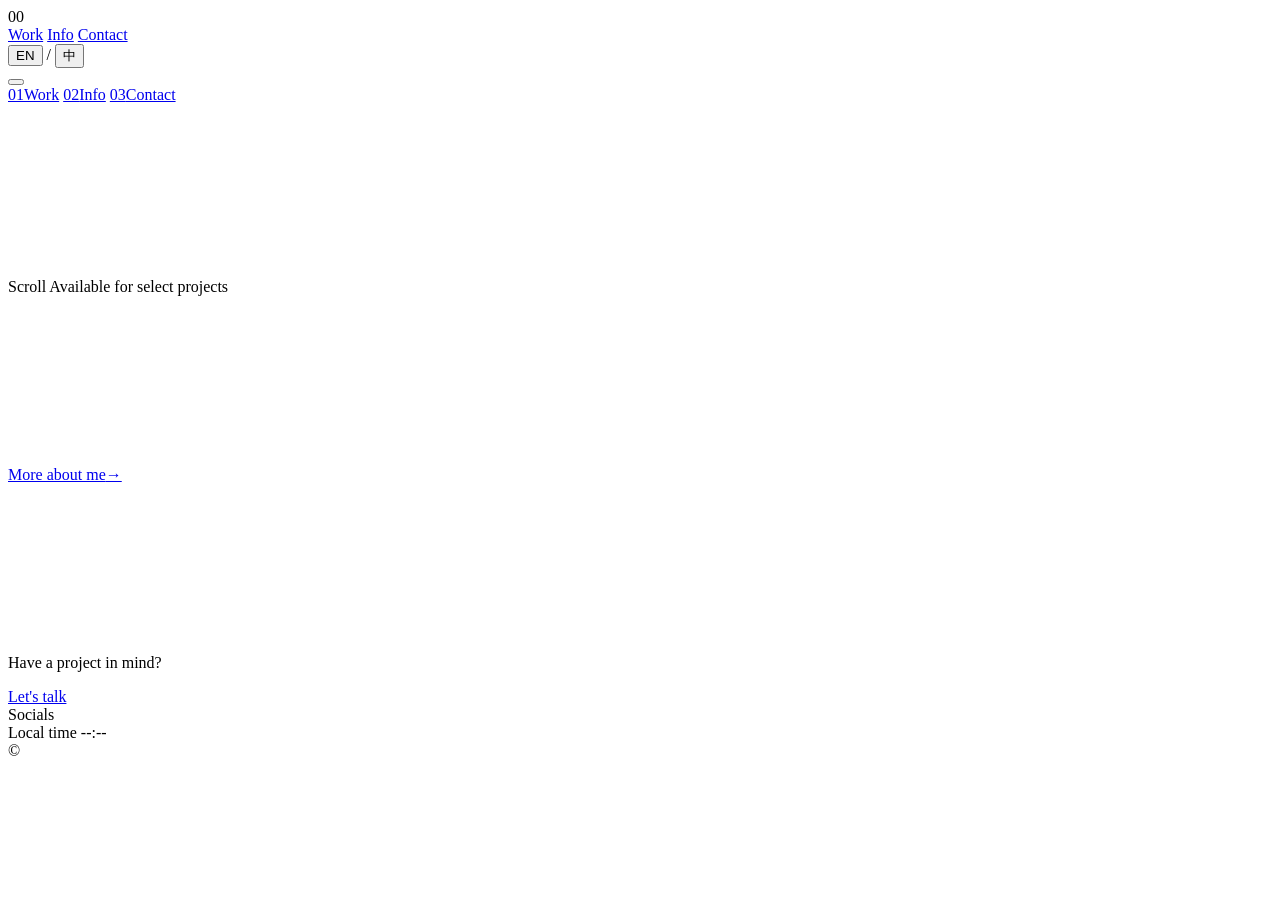
==== index.html @ 20def048 "deploy: index.html" ====
<!DOCTYPE html>
<html lang="en">
<head>
  <meta charset="UTF-8">
  <meta name="viewport" content="width=device-width, initial-scale=1.0">
  <title>YOUR NAME — CG Artist &amp; VFX Designer</title>
  <meta name="description" content="Selected works in real-time film, motion & light.">
  <link rel="stylesheet" href="css/style.css">
</head>
<body data-page="home">

  <!-- Preloader -->
  <div class="preloader" id="preloader" aria-hidden="true">
    <div class="preloader__count" id="preloader-count">00</div>
    <div class="preloader__name" id="preloader-name"></div>
  </div>

  <!-- Custom cursor -->
  <div class="cursor-dot" id="cursor-dot" aria-hidden="true"></div>
  <div class="cursor-ring" id="cursor-ring" aria-hidden="true"></div>

  <!-- Navigation -->
  <header class="nav" id="nav">
    <a class="nav__logo" href="index.html" data-cursor="hover" id="nav-logo"></a>
    <div class="nav__right">
      <nav class="nav__links" aria-label="Primary">
        <a href="index.html#work" class="nav__link is-active" data-cursor="hover">Work</a>
        <a href="info.html" class="nav__link" data-cursor="hover">Info</a>
        <a href="mailto:hello@yourname.com" class="nav__link" id="nav-contact" data-cursor="hover">Contact</a>
      </nav>
      <div class="lang-switch" role="group" aria-label="Language">
        <button class="lang-switch__btn" data-lang="en" data-cursor="hover">EN</button>
        <span class="lang-switch__sep">/</span>
        <button class="lang-switch__btn" data-lang="zh" data-cursor="hover">中</button>
      </div>
    </div>
    <button class="nav__burger" id="nav-burger" aria-label="Open menu" aria-expanded="false" data-cursor="hover">
      <span></span><span></span>
    </button>
  </header>

  <!-- Fullscreen menu (mobile / alt) -->
  <div class="menu" id="menu" aria-hidden="true">
    <div class="menu__inner">
      <a href="index.html" class="menu__link" data-cursor="hover"><span class="menu__num">01</span>Work</a>
      <a href="info.html" class="menu__link" data-cursor="hover"><span class="menu__num">02</span>Info</a>
      <a href="#" id="menu-contact" class="menu__link" data-cursor="hover"><span class="menu__num">03</span>Contact</a>
    </div>
    <div class="menu__foot" id="menu-foot"></div>
  </div>

  <main>
    <!-- HERO -->
    <section class="hero" id="hero">
      <canvas class="hero__canvas" id="hero-canvas" aria-hidden="true"></canvas>
      <div class="hero__inner">
        <p class="hero__kicker line-mask"><span class="hero__kicker-text" id="hero-kicker"></span></p>
        <h1 class="hero__title" id="hero-title" aria-label="YOUR NAME"></h1>
        <p class="hero__role line-mask"><span id="hero-role"></span></p>
      </div>
      <div class="hero__foot">
        <span class="hero__foot-item" id="hero-location"></span>
        <span class="hero__foot-item hero__foot-scroll" data-cursor="hover">Scroll<span class="hero__scroll-line"></span></span>
        <span class="hero__foot-item" id="hero-avail">Available for select projects</span>
      </div>
    </section>

    <!-- FEATURED WORKS -->
    <section class="featured" id="work">
      <div class="section-head">
        <span class="section-head__label" id="featured-label"></span>
        <span class="section-head__count" id="featured-count"></span>
      </div>
      <div class="featured__list" id="featured-list"><!-- JS --></div>
    </section>

    <!-- RECENT WORKS (row list) -->
    <section class="recent" id="recent">
      <div class="section-head">
        <span class="section-head__label" id="recent-label"></span>
        <span class="section-head__count" id="recent-count"></span>
      </div>
      <div class="recent__list" id="recent-list"><!-- JS --></div>
      <!-- floating hover preview -->
      <div class="work-preview" id="work-preview" aria-hidden="true">
        <img class="work-preview__img" id="work-preview-img" src="" alt="">
        <video class="work-preview__video" id="work-preview-video" muted loop playsinline preload="none"></video>
      </div>
    </section>

    <!-- ABOUT strip -->
    <section class="about-strip" id="about">
      <p class="about-strip__text" id="about-text"></p>
      <a class="btn-magnetic" href="info.html" data-cursor="hover"><span class="btn-magnetic__label">More about me</span><span class="btn-magnetic__arrow">→</span></a>
    </section>
  </main>

  <!-- FOOTER -->
  <footer class="footer" id="contact">
    <canvas class="footer__canvas" id="footer-canvas" aria-hidden="true"></canvas>
    <div class="footer__inner">
      <p class="footer__kicker" id="footer-kicker">Have a project in mind?</p>
      <a class="footer__cta" id="footer-email" href="mailto:hello@yourname.com" data-cursor="hover">Let's talk</a>
      <div class="footer__meta">
        <div class="footer__col">
          <span class="footer__label">Socials</span>
          <div class="footer__socials" id="footer-socials"></div>
        </div>
        <div class="footer__col">
          <span class="footer__label">Local time</span>
          <span class="footer__time" id="footer-time">--:--</span>
        </div>
        <div class="footer__col">
          <span class="footer__label">© <span id="footer-year"></span></span>
          <span class="footer__dim" id="footer-name"></span>
        </div>
      </div>
    </div>
  </footer>

  <script src="assets/vendor/gsap.min.js"></script>
  <script src="assets/vendor/ScrollTrigger.min.js"></script>
  <script src="assets/vendor/lenis.min.js"></script>
  <script src="js/data.js"></script>
  <script src="js/app.js"></script>
</body>
</html>
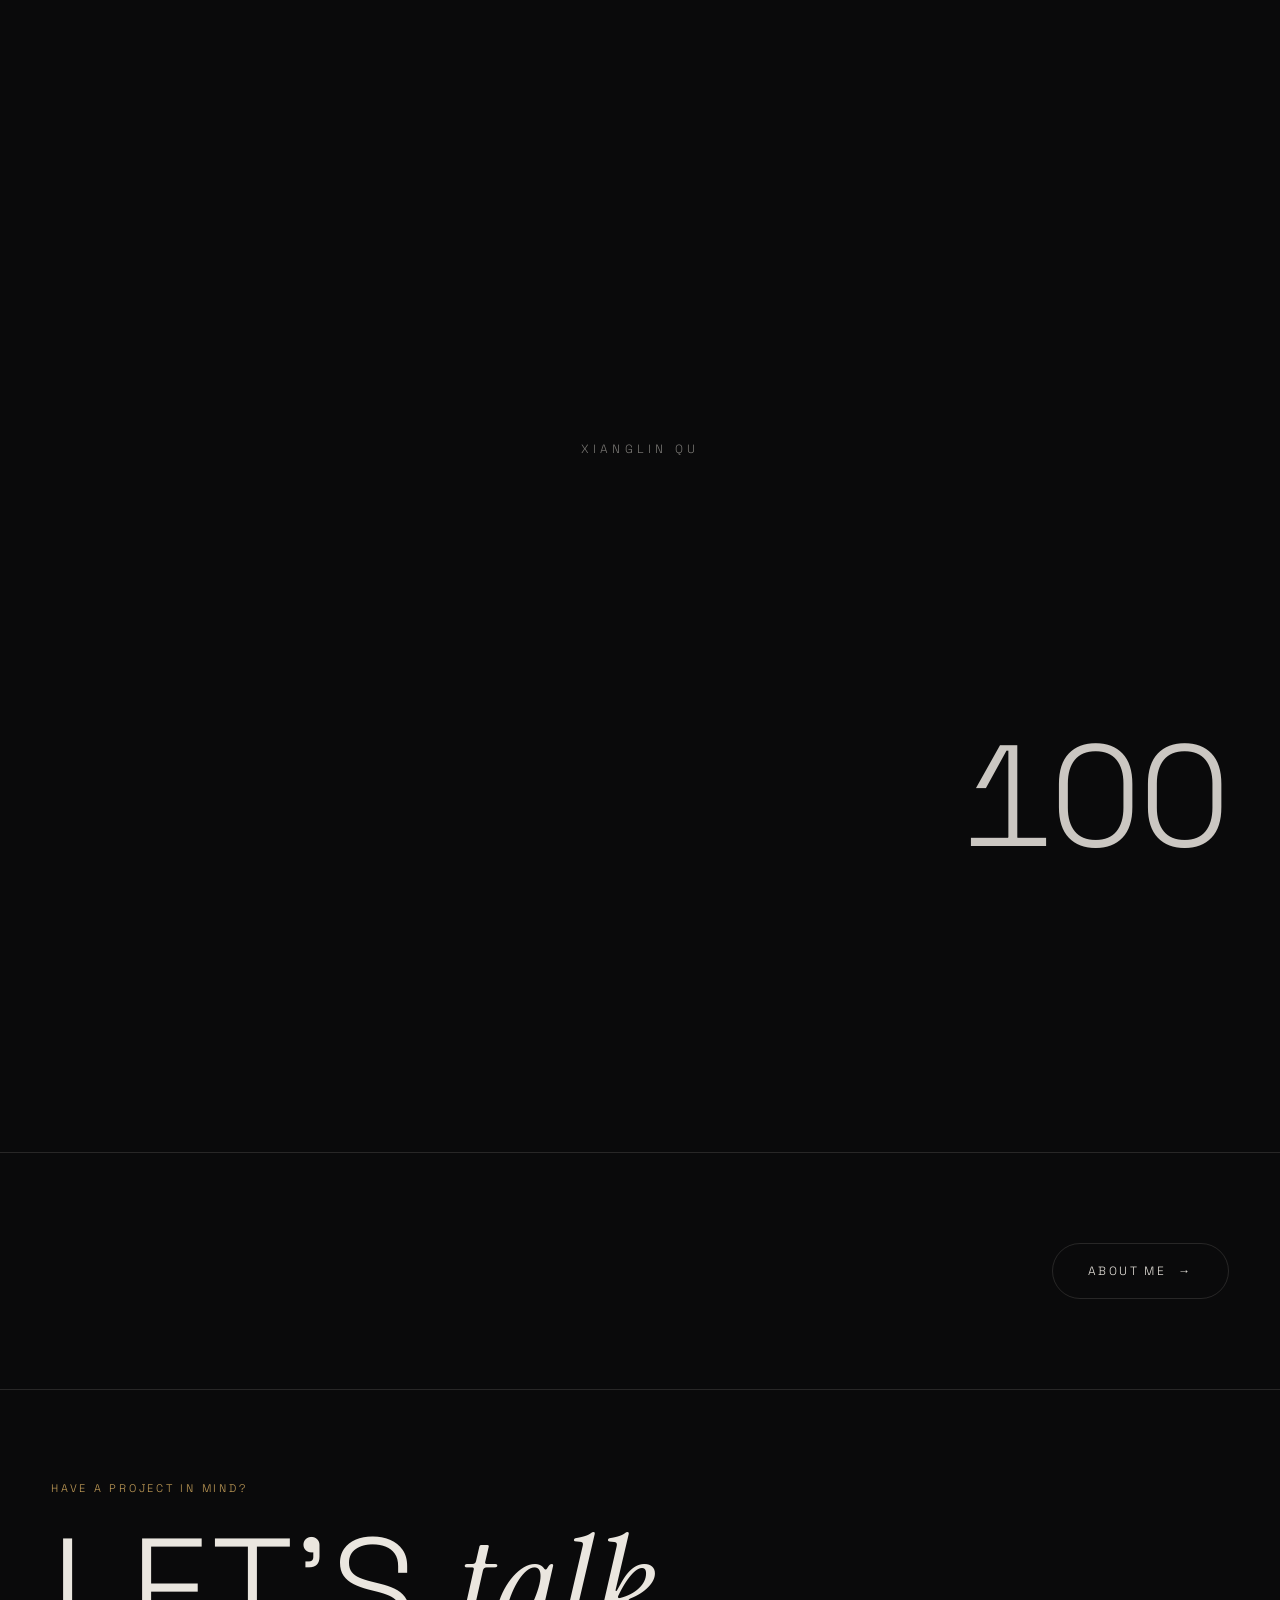
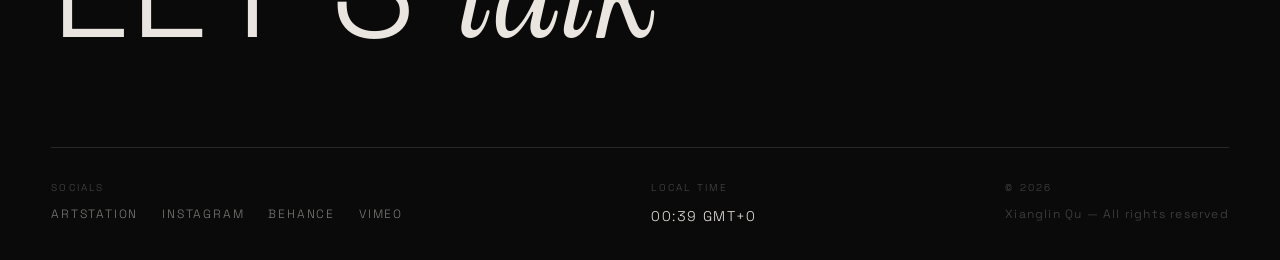
==== commit 1ef808f8: "update: index.html" ====
--- a/index.html
+++ b/index.html
@@ -3,8 +3,8 @@
 <head>
   <meta charset="UTF-8">
   <meta name="viewport" content="width=device-width, initial-scale=1.0">
-  <title>YOUR NAME — CG Artist &amp; VFX Designer</title>
-  <meta name="description" content="Selected works in real-time film, motion & light.">
+  <title>Xianglin Qu — Visual Artist</title>
+  <meta name="description" content="Visual artist — CG · Real-Time VFX · AI Filmmaking. Selected works 2022—2026.">
   <link rel="stylesheet" href="css/style.css">
 </head>
 <body data-page="home">
@@ -25,7 +25,7 @@
     <div class="nav__right">
       <nav class="nav__links" aria-label="Primary">
         <a href="index.html#work" class="nav__link is-active" data-cursor="hover">Work</a>
-        <a href="info.html" class="nav__link" data-cursor="hover">Info</a>
+        <a href="about.html" class="nav__link" data-cursor="hover">About</a>
         <a href="mailto:hello@yourname.com" class="nav__link" id="nav-contact" data-cursor="hover">Contact</a>
       </nav>
       <div class="lang-switch" role="group" aria-label="Language">
@@ -39,11 +39,11 @@
     </button>
   </header>
 
-  <!-- Fullscreen menu (mobile / alt) -->
+  <!-- Fullscreen menu -->
   <div class="menu" id="menu" aria-hidden="true">
     <div class="menu__inner">
       <a href="index.html" class="menu__link" data-cursor="hover"><span class="menu__num">01</span>Work</a>
-      <a href="info.html" class="menu__link" data-cursor="hover"><span class="menu__num">02</span>Info</a>
+      <a href="about.html" class="menu__link" data-cursor="hover"><span class="menu__num">02</span>About</a>
       <a href="#" id="menu-contact" class="menu__link" data-cursor="hover"><span class="menu__num">03</span>Contact</a>
     </div>
     <div class="menu__foot" id="menu-foot"></div>
@@ -54,44 +54,39 @@
     <section class="hero" id="hero">
       <canvas class="hero__canvas" id="hero-canvas" aria-hidden="true"></canvas>
       <div class="hero__inner">
-        <p class="hero__kicker line-mask"><span class="hero__kicker-text" id="hero-kicker"></span></p>
-        <h1 class="hero__title" id="hero-title" aria-label="YOUR NAME"></h1>
+        <p class="hero__kicker line-mask"><span id="hero-kicker"></span></p>
+        <h1 class="hero__title" id="hero-title" aria-label="Xianglin Qu"></h1>
         <p class="hero__role line-mask"><span id="hero-role"></span></p>
+        <p class="hero__sub line-mask"><span id="hero-sub"></span></p>
       </div>
       <div class="hero__foot">
         <span class="hero__foot-item" id="hero-location"></span>
         <span class="hero__foot-item hero__foot-scroll" data-cursor="hover">Scroll<span class="hero__scroll-line"></span></span>
-        <span class="hero__foot-item" id="hero-avail">Available for select projects</span>
       </div>
     </section>
 
-    <!-- FEATURED WORKS -->
+    <!-- SELECTED WORKS -->
     <section class="featured" id="work">
       <div class="section-head">
-        <span class="section-head__label" id="featured-label"></span>
-        <span class="section-head__count" id="featured-count"></span>
+        <span class="section-head__label" id="selected-label"></span>
+        <span class="section-head__count" id="selected-count"></span>
       </div>
-      <div class="featured__list" id="featured-list"><!-- JS --></div>
+      <div class="featured__list" id="selected-list"><!-- JS --></div>
     </section>
 
-    <!-- RECENT WORKS (row list) -->
-    <section class="recent" id="recent">
+    <!-- EXPLORE BY DISCIPLINE -->
+    <section class="disciplines" id="disciplines">
       <div class="section-head">
-        <span class="section-head__label" id="recent-label"></span>
-        <span class="section-head__count" id="recent-count"></span>
+        <span class="section-head__label" id="explore-label"></span>
+        <span class="section-head__count" id="explore-count"></span>
       </div>
-      <div class="recent__list" id="recent-list"><!-- JS --></div>
-      <!-- floating hover preview -->
-      <div class="work-preview" id="work-preview" aria-hidden="true">
-        <img class="work-preview__img" id="work-preview-img" src="" alt="">
-        <video class="work-preview__video" id="work-preview-video" muted loop playsinline preload="none"></video>
-      </div>
+      <div class="disc-list" id="disc-list"><!-- JS --></div>
     </section>
 
     <!-- ABOUT strip -->
     <section class="about-strip" id="about">
       <p class="about-strip__text" id="about-text"></p>
-      <a class="btn-magnetic" href="info.html" data-cursor="hover"><span class="btn-magnetic__label">More about me</span><span class="btn-magnetic__arrow">→</span></a>
+      <a class="btn-magnetic" href="about.html" data-cursor="hover"><span class="btn-magnetic__label">About me</span><span class="btn-magnetic__arrow">→</span></a>
     </section>
   </main>
 
@@ -99,7 +94,7 @@
   <footer class="footer" id="contact">
     <canvas class="footer__canvas" id="footer-canvas" aria-hidden="true"></canvas>
     <div class="footer__inner">
-      <p class="footer__kicker" id="footer-kicker">Have a project in mind?</p>
+      <p class="footer__kicker" id="footer-kicker">Contact</p>
       <a class="footer__cta" id="footer-email" href="mailto:hello@yourname.com" data-cursor="hover">Let's talk</a>
       <div class="footer__meta">
         <div class="footer__col">
--- a/css/style.css
+++ b/css/style.css
@@ -0,0 +1,744 @@
+/* ============================================================
+   CG PORTFOLIO — Design System
+   GMUNK × Ash Thorp 引导：近黑底 / 暖米白 / 发丝线 / 大留白
+   ============================================================ */
+
+/* ---------- Fonts ---------- */
+@font-face {
+  font-family: "Space Grotesk";
+  src: url("../assets/fonts/space-grotesk-300.woff2") format("woff2");
+  font-weight: 300; font-style: normal; font-display: swap;
+}
+@font-face {
+  font-family: "Space Grotesk";
+  src: url("../assets/fonts/space-grotesk-400.woff2") format("woff2");
+  font-weight: 400; font-style: normal; font-display: swap;
+}
+@font-face {
+  font-family: "Space Grotesk";
+  src: url("../assets/fonts/space-grotesk-500.woff2") format("woff2");
+  font-weight: 500; font-style: normal; font-display: swap;
+}
+@font-face {
+  font-family: "Instrument Serif";
+  src: url("../assets/fonts/instrument-serif-400.woff2") format("woff2");
+  font-weight: 400; font-style: normal; font-display: swap;
+}
+@font-face {
+  font-family: "Instrument Serif";
+  src: url("../assets/fonts/instrument-serif-400-italic.woff2") format("woff2");
+  font-weight: 400; font-style: italic; font-display: swap;
+}
+
+/* ---------- Tokens ---------- */
+:root {
+  --bg:        #0a0a0b;
+  --bg-2:      #0e0e10;
+  --ink:       #eae6df;
+  --ink-dim:   rgba(234, 230, 223, .52);
+  --ink-faint: rgba(234, 230, 223, .28);
+  --line:      rgba(234, 230, 223, .13);
+  --accent:    #c8a15a;
+
+  --font-sans: "Space Grotesk", "Segoe UI", "Helvetica Neue", Arial, sans-serif;
+  --font-serif: "Instrument Serif", Georgia, serif;
+
+  --pad-x: clamp(1.25rem, 4vw, 4rem);
+  --pad-y: clamp(4rem, 10vh, 8rem);
+
+  --ease-out: cubic-bezier(.19, 1, .22, 1);
+  --ease-expo: cubic-bezier(.87, 0, .13, 1);
+
+  --nav-h: 72px;
+}
+
+/* ---------- Reset ---------- */
+*, *::before, *::after { box-sizing: border-box; margin: 0; padding: 0; }
+html { scroll-behavior: initial; }
+html.lenis, html.lenis body { height: auto; }
+.lenis.lenis-smooth { scroll-behavior: auto !important; }
+
+body {
+  background: var(--bg);
+  color: var(--ink);
+  font-family: var(--font-sans);
+  font-weight: 300;
+  font-size: clamp(.95rem, 1.05vw, 1.0625rem);
+  line-height: 1.6;
+  -webkit-font-smoothing: antialiased;
+  overflow-x: hidden;
+  min-height: 100svh;
+}
+
+body.is-loading { overflow: hidden; height: 100svh; }
+
+img, video, canvas { display: block; max-width: 100%; }
+a { color: inherit; text-decoration: none; }
+button { background: none; border: 0; color: inherit; font: inherit; cursor: pointer; }
+::selection { background: var(--accent); color: #0a0a0b; }
+
+/* scrollbar */
+::-webkit-scrollbar { width: 4px; }
+::-webkit-scrollbar-track { background: var(--bg); }
+::-webkit-scrollbar-thumb { background: rgba(234,230,223,.25); }
+
+/* ---------- Type helpers ---------- */
+.label {
+  font-size: .6875rem;
+  font-weight: 400;
+  letter-spacing: .22em;
+  text-transform: uppercase;
+  color: var(--ink-dim);
+}
+
+.serif-em { font-family: var(--font-serif); font-style: italic; font-weight: 400; letter-spacing: 0; }
+
+/* ============================================================
+   PRELOADER
+   ============================================================ */
+.preloader {
+  position: fixed; inset: 0; z-index: 200;
+  background: var(--bg);
+  display: flex; align-items: center; justify-content: center;
+}
+.preloader.is-done { pointer-events: none; }
+.preloader__name {
+  font-size: .75rem; letter-spacing: .35em; text-transform: uppercase;
+  color: var(--ink-dim);
+  opacity: 0; transform: translateY(12px);
+}
+.preloader__count {
+  position: absolute; right: var(--pad-x); bottom: 2rem;
+  font-size: clamp(4rem, 12vw, 9rem); font-weight: 300; line-height: 1;
+  color: var(--ink); opacity: .9;
+  font-variant-numeric: tabular-nums;
+}
+
+/* ============================================================
+   CURSOR
+   ============================================================ */
+.cursor-dot, .cursor-ring {
+  position: fixed; top: 0; left: 0; z-index: 300;
+  pointer-events: none; border-radius: 50%;
+  opacity: 0;
+}
+.cursor-dot { width: 6px; height: 6px; background: var(--ink); }
+.cursor-ring {
+  width: 38px; height: 38px;
+  border: 1px solid rgba(234,230,223,.4);
+  transition: width .35s var(--ease-out), height .35s var(--ease-out),
+              border-color .35s, background-color .35s;
+}
+.cursor-ring.is-hover { width: 64px; height: 64px; background: rgba(234,230,223,.08); border-color: rgba(234,230,223,.7); }
+@media (pointer: fine) {
+  .cursor-dot, .cursor-ring { display: block; }
+  body.cursor-ready, body.cursor-ready a, body.cursor-ready button { cursor: none; }
+}
+@media (pointer: coarse) { .cursor-dot, .cursor-ring { display: none !important; } }
+
+/* ============================================================
+   NAV
+   ============================================================ */
+.nav {
+  position: fixed; top: 0; left: 0; right: 0; z-index: 100;
+  height: var(--nav-h);
+  display: flex; align-items: center; justify-content: space-between;
+  padding: 0 var(--pad-x);
+  mix-blend-mode: difference;
+}
+.nav__logo {
+  font-size: .8125rem; font-weight: 500;
+  letter-spacing: .28em; text-transform: uppercase;
+}
+.nav__right { display: flex; align-items: center; gap: clamp(1.5rem, 3vw, 3rem); }
+.nav__links { display: flex; gap: clamp(1.5rem, 3vw, 3rem); }
+.nav__link {
+  font-size: .75rem; letter-spacing: .18em; text-transform: uppercase;
+  color: var(--ink-dim);
+  position: relative; padding: .25rem 0;
+  transition: color .4s;
+}
+.nav__link::after {
+  content: ""; position: absolute; left: 0; bottom: 0;
+  width: 100%; height: 1px; background: currentColor;
+  transform: scaleX(0); transform-origin: right;
+  transition: transform .5s var(--ease-expo);
+}
+.nav__link:hover, .nav__link.is-active { color: var(--ink); }
+.nav__link:hover::after, .nav__link.is-active::after {
+  transform: scaleX(1); transform-origin: left;
+}
+.nav__burger { display: none; flex-direction: column; gap: 6px; padding: 8px; }
+.nav__burger span { width: 26px; height: 1px; background: var(--ink); transition: transform .45s var(--ease-expo), opacity .3s; }
+.nav__burger.is-open span:nth-child(1) { transform: translateY(3.5px) rotate(45deg); }
+.nav__burger.is-open span:nth-child(2) { transform: translateY(-3.5px) rotate(-45deg); }
+
+/* language switch — 右上角角标 */
+.lang-switch { display: flex; align-items: center; gap: .45rem; }
+.lang-switch__btn {
+  font-size: .6875rem; font-weight: 400; letter-spacing: .14em;
+  color: var(--ink-faint); padding: .25rem 0;
+  border-bottom: 1px solid transparent;
+  transition: color .35s, border-color .35s;
+}
+.lang-switch__btn:hover { color: var(--ink-dim); }
+.lang-switch__btn.is-active { color: var(--ink); border-bottom-color: var(--accent); }
+.lang-switch__sep { color: var(--ink-faint); font-size: .625rem; }
+
+/* fullscreen menu */
+.menu {
+  position: fixed; inset: 0; z-index: 90;
+  background: var(--bg-2);
+  display: flex; flex-direction: column; justify-content: center;
+  padding: 0 var(--pad-x);
+  clip-path: inset(0 0 100% 0);
+  visibility: hidden;
+}
+.menu__inner { display: flex; flex-direction: column; gap: .5rem; }
+.menu__link {
+  display: flex; align-items: baseline; gap: 1.25rem;
+  font-size: clamp(2.5rem, 8vw, 5.5rem); font-weight: 300;
+  line-height: 1.15; text-transform: uppercase; letter-spacing: .02em;
+  color: var(--ink-dim); transition: color .4s, letter-spacing .6s var(--ease-out);
+}
+.menu__link:hover { color: var(--ink); letter-spacing: .04em; }
+.menu__num { font-size: .6875rem; letter-spacing: .2em; color: var(--accent); font-family: var(--font-sans); }
+.menu__foot {
+  position: absolute; bottom: 2rem; left: var(--pad-x); right: var(--pad-x);
+  display: flex; justify-content: space-between;
+  font-size: .6875rem; letter-spacing: .18em; text-transform: uppercase; color: var(--ink-faint);
+}
+
+/* ============================================================
+   HERO
+   ============================================================ */
+.hero {
+  position: relative;
+  min-height: 100svh;
+  display: flex; flex-direction: column; justify-content: center;
+  padding: var(--nav-h) var(--pad-x) 0;
+  overflow: hidden;
+}
+.hero__canvas {
+  position: absolute; inset: 0; width: 100%; height: 100%;
+  z-index: 0;
+}
+.hero::after {
+  /* subtle vignette to seat the type */
+  content: ""; position: absolute; inset: 0; z-index: 1; pointer-events: none;
+  background: radial-gradient(120% 90% at 50% 45%, transparent 40%, rgba(10,10,11,.55) 100%);
+}
+.hero__inner { position: relative; z-index: 2; }
+.hero__kicker { margin-bottom: clamp(1rem, 2.5vh, 2rem); }
+.hero__kicker-text { color: var(--accent); }
+.hero__title {
+  font-size: clamp(3.4rem, 13.5vw, 12.5rem);
+  font-weight: 300; line-height: .95;
+  letter-spacing: .01em; text-transform: uppercase;
+}
+.hero__title .row { display: block; overflow: hidden; }
+.hero__title .row > span { display: inline-block; transform: translateY(110%); will-change: transform; }
+/* 空心描边行（JS 按多行署名自动添加 .hero-outline）—— 与发丝线同“细线美学”，虚实成对 */
+.hero__title .row:last-child { display: flex; align-items: center; width: 100%; gap: clamp(1.5rem, 3.5vw, 3.5rem); }
+.hero__title .row > span.hero-outline {
+  color: transparent;
+  -webkit-text-stroke: clamp(1px, .14vw, 2px) var(--ink);
+  flex: none;
+}
+.hero-rule {
+  display: inline-block; flex: 1;
+  height: clamp(1.5px, .16vw, 3px);
+  background: var(--ink);
+  transform: scaleX(0); transform-origin: left center;
+  margin-top: .12em;
+  will-change: transform;
+}
+/* 特异性对齐：上面 .row > span 的 flex:none 会波及细线，这里赢回来 */
+.hero__title .row > .hero-rule { flex: 1 1 auto; }
+@supports not (-webkit-text-stroke: 1px black) {
+  .hero__title .row > span.hero-outline { color: var(--ink); }
+}
+.hero__role {
+  margin-top: clamp(2rem, 5vh, 3.5rem);
+  color: var(--ink-dim); font-size: clamp(.8rem, 1.1vw, .95rem);
+  letter-spacing: .3em; text-transform: uppercase;
+}
+.line-mask { display: block; overflow: hidden; }
+.line-mask > span { display: inline-block; transform: translateY(120%); }
+
+.hero__foot {
+  position: absolute; left: var(--pad-x); right: var(--pad-x); bottom: 2rem; z-index: 2;
+  display: flex; align-items: center; justify-content: space-between; gap: 1rem;
+  font-size: .6875rem; letter-spacing: .2em; text-transform: uppercase; color: var(--ink-faint);
+}
+.hero__foot-scroll { display: inline-flex; align-items: center; gap: .75rem; }
+.hero__scroll-line { display: inline-block; width: 42px; height: 1px; background: var(--ink-faint); position: relative; overflow: hidden; }
+.hero__scroll-line::after {
+  content: ""; position: absolute; inset: 0; background: var(--ink);
+  transform: translateX(-100%);
+  animation: scrollline 2.4s var(--ease-expo) infinite;
+}
+@keyframes scrollline { 0% { transform: translateX(-100%); } 55% { transform: translateX(0); } 100% { transform: translateX(100%); } }
+
+/* ============================================================
+   SECTIONS — shared
+   ============================================================ */
+.section-head {
+  display: flex; align-items: baseline; justify-content: space-between;
+  padding: 0 var(--pad-x);
+  margin-bottom: clamp(2rem, 5vh, 3.5rem);
+}
+.section-head__label {
+  font-size: .6875rem; font-weight: 400; letter-spacing: .22em; text-transform: uppercase; color: var(--ink-dim);
+}
+.section-head__count { font-size: .6875rem; letter-spacing: .15em; color: var(--ink-faint); font-variant-numeric: tabular-nums; }
+
+/* ============================================================
+   FEATURED — full-bleed cards
+   ============================================================ */
+.featured { padding: var(--pad-y) 0 clamp(3rem, 8vh, 6rem); }
+.featured__list { display: flex; flex-direction: column; gap: clamp(4rem, 12vh, 9rem); }
+
+.featured-card { display: block; padding: 0 var(--pad-x); }
+.featured-card__media {
+  position: relative; overflow: hidden;
+  aspect-ratio: 16 / 8.5;
+  background: var(--bg-2);
+}
+.featured-card__media img, .featured-card__media video {
+  position: absolute; inset: 0; width: 100%; height: 100%; object-fit: cover;
+  transform: scale(1.06);
+  transition: transform 1.2s var(--ease-out), opacity .7s;
+  opacity: 1;
+}
+.featured-card__media video { opacity: 0; }
+.featured-card:hover .featured-card__media img { opacity: 0; }
+.featured-card:hover .featured-card__media video { opacity: 1; }
+.featured-card:hover .featured-card__media img,
+.featured-card:hover .featured-card__media video { transform: scale(1); }
+@media (hover: none) {
+  .featured-card__media video { display: none; }
+}
+.featured-card__media::after {
+  content: ""; position: absolute; inset: 0;
+  background: linear-gradient(to top, rgba(10,10,11,.45), transparent 45%);
+  pointer-events: none;
+}
+.featured-card__play {
+  position: absolute; top: 50%; left: 50%; z-index: 2;
+  width: clamp(72px, 8vw, 110px); height: clamp(72px, 8vw, 110px);
+  margin: calc(clamp(72px, 8vw, 110px) / -2) 0 0 calc(clamp(72px, 8vw, 110px) / -2);
+  border: 1px solid rgba(234,230,223,.55); border-radius: 50%;
+  display: flex; align-items: center; justify-content: center;
+  font-size: .625rem; letter-spacing: .25em; text-transform: uppercase;
+  color: var(--ink); backdrop-filter: blur(6px);
+  transition: transform .6s var(--ease-out), background-color .5s;
+  pointer-events: none;
+}
+.featured-card:hover .featured-card__play { transform: scale(1.12); background: rgba(10,10,11,.25); }
+
+.featured-card__row {
+  display: flex; align-items: baseline; justify-content: space-between; gap: 1rem;
+  margin-top: 1.25rem;
+}
+.featured-card__title {
+  font-size: clamp(1.4rem, 2.6vw, 2.2rem); font-weight: 300;
+  text-transform: uppercase; letter-spacing: .03em;
+}
+.featured-card__cat { font-size: .6875rem; letter-spacing: .2em; text-transform: uppercase; color: var(--ink-dim); }
+.featured-card__meta {
+  display: flex; gap: 2rem; margin-top: .5rem;
+  font-size: .6875rem; letter-spacing: .15em; text-transform: uppercase; color: var(--ink-faint);
+}
+
+/* ============================================================
+   RECENT — row list with floating preview
+   ============================================================ */
+.recent { padding: clamp(3rem, 8vh, 6rem) 0 var(--pad-y); position: relative; }
+.recent__list { border-top: 1px solid var(--line); }
+.work-row {
+  position: relative;
+  display: grid;
+  grid-template-columns: 3.5rem 1fr auto auto 3rem;
+  align-items: center; gap: clamp(1rem, 3vw, 3rem);
+  padding: clamp(1.4rem, 3vh, 2.2rem) var(--pad-x);
+  border-bottom: 1px solid var(--line);
+  transition: padding-left .5s var(--ease-out);
+}
+.work-row:hover { padding-left: calc(var(--pad-x) + 1rem); }
+.work-row__num { font-size: .6875rem; letter-spacing: .15em; color: var(--ink-faint); font-variant-numeric: tabular-nums; }
+.work-row__title {
+  font-size: clamp(1.5rem, 4vw, 3.2rem); font-weight: 300;
+  text-transform: uppercase; letter-spacing: .02em; line-height: 1.05;
+  color: var(--ink-dim);
+  transition: color .5s;
+}
+.work-row:hover .work-row__title { color: var(--ink); }
+.work-row__title em { font-family: var(--font-serif); font-style: italic; text-transform: none; letter-spacing: 0; }
+.work-row__cat, .work-row__year {
+  font-size: .6875rem; letter-spacing: .2em; text-transform: uppercase; color: var(--ink-faint);
+}
+.work-row__arrow {
+  justify-self: end;
+  font-size: 1.1rem; color: var(--ink-dim);
+  opacity: 0; transform: translateX(-12px);
+  transition: opacity .5s, transform .5s var(--ease-out);
+}
+.work-row:hover .work-row__arrow { opacity: 1; transform: translateX(0); }
+
+/* floating preview window */
+.work-preview {
+  position: fixed; z-index: 60; top: 0; left: 0;
+  width: clamp(260px, 24vw, 420px); aspect-ratio: 16 / 10;
+  pointer-events: none;
+  overflow: hidden;
+  opacity: 0;
+  transform: translate(-50%, -50%) scale(.85) rotate(-2deg);
+  will-change: transform;
+}
+.work-preview__img, .work-preview__video {
+  position: absolute; inset: 0; width: 100%; height: 100%; object-fit: cover;
+}
+.work-preview__video { opacity: 0; transition: opacity .4s; }
+.work-preview.is-media-ready .work-preview__video { opacity: 1; }
+@media (pointer: coarse) { .work-preview { display: none; } }
+
+/* ============================================================
+   ABOUT STRIP
+   ============================================================ */
+.about-strip {
+  padding: var(--pad-y) var(--pad-x);
+  border-top: 1px solid var(--line);
+  display: grid; grid-template-columns: 1fr auto; gap: 3rem; align-items: end;
+}
+.about-strip__text {
+  font-size: clamp(1.5rem, 3.4vw, 2.9rem);
+  font-weight: 300; line-height: 1.35;
+  max-width: 22ch;
+}
+.about-strip__text em { font-family: var(--font-serif); font-style: italic; font-weight: 400; }
+
+/* ============================================================
+   MAGNETIC BUTTON
+   ============================================================ */
+.btn-magnetic {
+  position: relative;
+  display: inline-flex; align-items: center; gap: .75rem;
+  padding: 1.1rem 2.2rem;
+  border: 1px solid var(--line); border-radius: 999px;
+  font-size: .75rem; letter-spacing: .2em; text-transform: uppercase;
+  transition: border-color .5s;
+  white-space: nowrap;
+}
+.btn-magnetic:hover { border-color: rgba(234,230,223,.5); }
+.btn-magnetic__arrow { transition: transform .5s var(--ease-out); }
+.btn-magnetic:hover .btn-magnetic__arrow { transform: translateX(5px); }
+
+/* ============================================================
+   FOOTER
+   ============================================================ */
+.footer {
+  position: relative;
+  border-top: 1px solid var(--line);
+  overflow: hidden;
+}
+.footer__canvas {
+  position: absolute; inset: 0; width: 100%; height: 100%;
+  opacity: .55;
+}
+.footer__inner { position: relative; z-index: 1; padding: var(--pad-y) var(--pad-x) 2rem; }
+.footer__kicker { color: var(--accent); font-size: .6875rem; letter-spacing: .25em; text-transform: uppercase; margin-bottom: 1.5rem; }
+.footer__cta {
+  display: inline-block;
+  font-size: clamp(3rem, 11vw, 10rem);
+  font-weight: 300; line-height: .95; text-transform: uppercase;
+  letter-spacing: .01em;
+  margin-bottom: clamp(3rem, 10vh, 6rem);
+  position: relative;
+}
+.footer__cta em { font-family: var(--font-serif); font-style: italic; text-transform: none; letter-spacing: 0; }
+.footer__cta::after {
+  content: ""; position: absolute; left: 0; bottom: -.06em;
+  width: 100%; height: 2px; background: var(--ink);
+  transform: scaleX(0); transform-origin: right;
+  transition: transform .8s var(--ease-expo);
+}
+.footer__cta:hover::after { transform: scaleX(1); transform-origin: left; }
+
+.footer__meta {
+  display: grid; grid-template-columns: repeat(3, auto);
+  justify-content: space-between; gap: 2rem;
+  padding-top: 2rem; border-top: 1px solid var(--line);
+}
+.footer__col { display: flex; flex-direction: column; gap: .6rem; }
+.footer__label { font-size: .625rem; letter-spacing: .22em; text-transform: uppercase; color: var(--ink-faint); }
+.footer__socials { display: flex; gap: 1.5rem; }
+.footer__socials a {
+  font-size: .75rem; letter-spacing: .15em; text-transform: uppercase; color: var(--ink-dim);
+  transition: color .4s;
+}
+.footer__socials a:hover { color: var(--ink); }
+.footer__time { font-size: .875rem; font-variant-numeric: tabular-nums; letter-spacing: .1em; }
+.footer__dim { font-size: .75rem; color: var(--ink-faint); letter-spacing: .1em; }
+
+/* ============================================================
+   WORK PAGE — 电影特辑结构
+   ============================================================ */
+.workpage { min-height: 100svh; }
+
+.wp-hero {
+  min-height: 92svh;
+  display: flex; flex-direction: column; justify-content: flex-end;
+  padding: calc(var(--nav-h) + 2rem) var(--pad-x) clamp(2.5rem, 6vh, 4rem);
+}
+.wp-hero__cat { color: var(--accent); margin-bottom: 1.25rem; }
+.wp-hero__title {
+  font-size: clamp(2.8rem, 10.5vw, 10rem);
+  font-weight: 300; line-height: .95; text-transform: uppercase; letter-spacing: .01em;
+}
+.wp-hero__title .row { display: block; overflow: hidden; }
+.wp-hero__title .row > span { display: inline-block; transform: translateY(110%); }
+
+.wp-meta {
+  display: grid; grid-template-columns: repeat(4, 1fr);
+  gap: 2rem;
+  padding: 1.75rem var(--pad-x);
+  border-top: 1px solid var(--line); border-bottom: 1px solid var(--line);
+}
+.wp-meta__item { display: flex; flex-direction: column; gap: .5rem; }
+.wp-meta__label { font-size: .625rem; letter-spacing: .22em; text-transform: uppercase; color: var(--ink-faint); }
+.wp-meta__value { font-size: .875rem; letter-spacing: .05em; color: var(--ink); }
+
+.wp-synopsis { padding: var(--pad-y) var(--pad-x); }
+.wp-synopsis__text {
+  font-size: clamp(1.5rem, 3.2vw, 2.75rem);
+  font-weight: 300; line-height: 1.4;
+  max-width: 30ch;
+}
+.wp-synopsis__text em { font-family: var(--font-serif); font-style: italic; font-weight: 400; }
+
+.wp-section-head {
+  display: flex; align-items: baseline; gap: 1.5rem;
+  padding: 0 var(--pad-x) 1.5rem;
+}
+.wp-section-head__label { font-size: .6875rem; letter-spacing: .22em; text-transform: uppercase; color: var(--ink-dim); }
+.wp-section-head__line { flex: 1; height: 1px; background: var(--line); }
+
+/* film */
+.wp-film { padding: 0 var(--pad-x) var(--pad-y); }
+.wp-film__frame {
+  position: relative; aspect-ratio: 16 / 9;
+  overflow: hidden; background: var(--bg-2);
+}
+.wp-film__frame video { width: 100%; height: 100%; object-fit: cover; }
+.wp-film__poster {
+  position: absolute; inset: 0; width: 100%; height: 100%; object-fit: cover;
+  transition: opacity .8s, transform 8s var(--ease-out);
+}
+.wp-film__frame.is-playing .wp-film__poster { opacity: 0; }
+.wp-film__coverbtn {
+  position: absolute; inset: 0; z-index: 2;
+  display: flex; align-items: center; justify-content: center;
+  background: rgba(10,10,11,.2);
+  transition: opacity .6s;
+}
+.wp-film__frame.is-playing .wp-film__coverbtn { opacity: 0; pointer-events: none; }
+.wp-film__coverbtn-label {
+  width: clamp(84px, 9vw, 128px); height: clamp(84px, 9vw, 128px);
+  border: 1px solid rgba(234,230,223,.55); border-radius: 50%;
+  display: flex; align-items: center; justify-content: center;
+  font-size: .625rem; letter-spacing: .3em; text-transform: uppercase;
+  backdrop-filter: blur(8px); background: rgba(10,10,11,.25);
+  transition: transform .6s var(--ease-out);
+}
+.wp-film__coverbtn:hover .wp-film__coverbtn-label { transform: scale(1.1); }
+.wp-film__caption { margin-top: 1rem; font-size: .6875rem; letter-spacing: .2em; text-transform: uppercase; color: var(--ink-faint); }
+
+/* process chapters */
+.wp-process { padding-bottom: var(--pad-y); }
+.wp-chapter { padding: 0 var(--pad-x); margin-bottom: var(--pad-y); }
+.wp-chapter__head {
+  display: flex; align-items: baseline; gap: 1.5rem;
+  margin-bottom: clamp(1.5rem, 4vh, 2.5rem);
+}
+.wp-chapter__num { font-size: .6875rem; letter-spacing: .2em; color: var(--accent); font-variant-numeric: tabular-nums; }
+.wp-chapter__title { font-size: clamp(1.5rem, 3.5vw, 2.8rem); font-weight: 300; text-transform: uppercase; letter-spacing: .02em; }
+.wp-chapter__grid {
+  display: grid; grid-template-columns: repeat(12, 1fr);
+  gap: clamp(1.5rem, 3vw, 3rem); align-items: center;
+}
+.wp-chapter__text { grid-column: 1 / 5; color: var(--ink-dim); font-size: clamp(.95rem, 1.15vw, 1.1rem); line-height: 1.75; }
+.wp-chapter__media {
+  grid-column: 6 / 13;
+  overflow: hidden; aspect-ratio: 16 / 9.5; background: var(--bg-2);
+}
+.wp-chapter--flip .wp-chapter__text { grid-column: 9 / 13; order: 2; }
+.wp-chapter--flip .wp-chapter__media { grid-column: 1 / 8; order: 1; }
+.wp-chapter__media img {
+  width: 100%; height: 100%; object-fit: cover;
+  transform: scale(1.08);
+  transition: transform 1.4s var(--ease-out);
+}
+.wp-chapter__media.is-inview img { transform: scale(1); }
+
+/* quote */
+.wp-quote { padding: var(--pad-y) var(--pad-x); border-top: 1px solid var(--line); border-bottom: 1px solid var(--line); }
+.wp-quote__text {
+  font-family: var(--font-serif); font-style: italic;
+  font-size: clamp(1.6rem, 4vw, 3.4rem); line-height: 1.3;
+  max-width: 26ch;
+  text-align: center; margin: 0 auto;
+}
+.wp-quote__text::before { content: "\201C"; color: var(--accent); }
+.wp-quote__text::after { content: "\201D"; color: var(--accent); }
+
+/* credits — 电影片尾式 */
+.wp-credits { padding: var(--pad-y) var(--pad-x); }
+.wp-credits__grid { max-width: 880px; margin: 0 auto; display: flex; flex-direction: column; }
+.wp-credits__row {
+  display: grid; grid-template-columns: 1fr 1fr; gap: 2rem;
+  padding: 1.1rem 0; border-bottom: 1px solid var(--line);
+}
+.wp-credits__row:first-child { border-top: 1px solid var(--line); }
+.wp-credits__role { font-size: .6875rem; letter-spacing: .2em; text-transform: uppercase; color: var(--ink-faint); }
+.wp-credits__name { font-size: .9rem; letter-spacing: .05em; text-align: right; }
+
+/* prev / next */
+.wp-pn { display: grid; grid-template-columns: 1fr 1fr; border-top: 1px solid var(--line); }
+.wp-pn__link {
+  padding: clamp(2.5rem, 7vh, 4.5rem) var(--pad-x);
+  display: flex; flex-direction: column; gap: .75rem;
+  transition: background-color .5s;
+}
+.wp-pn__link:hover { background: var(--bg-2); }
+.wp-pn__link--next { align-items: flex-end; text-align: right; border-left: 1px solid var(--line); }
+.wp-pn__dir { font-size: .625rem; letter-spacing: .25em; text-transform: uppercase; color: var(--ink-faint); }
+.wp-pn__title { font-size: clamp(1.4rem, 3.4vw, 2.6rem); font-weight: 300; text-transform: uppercase; letter-spacing: .02em; }
+
+/* ============================================================
+   INFO PAGE
+   ============================================================ */
+.infopage { min-height: 100svh; padding-top: calc(var(--nav-h) + clamp(3rem, 10vh, 7rem)); }
+.info-intro { padding: 0 var(--pad-x) var(--pad-y); }
+.info-intro__text {
+  font-size: clamp(1.8rem, 4.6vw, 4rem);
+  font-weight: 300; line-height: 1.25; max-width: 26ch;
+}
+.info-intro__text em { font-family: var(--font-serif); font-style: italic; font-weight: 400; }
+
+.info-block { padding: 0 var(--pad-x) var(--pad-y); }
+.info-block__head {
+  display: flex; align-items: baseline; gap: 1.5rem; margin-bottom: 2rem;
+}
+.info-cap__row {
+  display: grid; grid-template-columns: 3rem 1fr 1.4fr; gap: 2rem;
+  padding: 1.5rem 0; border-top: 1px solid var(--line);
+  align-items: baseline;
+}
+.info-cap__row:last-child { border-bottom: 1px solid var(--line); }
+.info-cap__num { font-size: .6875rem; color: var(--accent); letter-spacing: .15em; }
+.info-cap__name { font-size: clamp(1.25rem, 2.4vw, 1.9rem); font-weight: 300; text-transform: uppercase; letter-spacing: .02em; }
+.info-cap__detail { color: var(--ink-dim); font-size: .875rem; }
+
+.info-list__row {
+  display: grid; grid-template-columns: 1fr 2fr 1fr; gap: 2rem;
+  padding: 1.1rem 0; border-top: 1px solid var(--line); align-items: baseline;
+}
+.info-list__row:last-child { border-bottom: 1px solid var(--line); }
+.info-list__year { font-size: .6875rem; letter-spacing: .18em; text-transform: uppercase; color: var(--ink-faint); }
+.info-list__what { font-size: .95rem; }
+.info-list__where { font-size: .8125rem; color: var(--ink-dim); text-align: right; }
+
+/* ============================================================
+   REVEAL BASICS (JS 驱动的初始态)
+   ============================================================ */
+.reveal-mask { display: block; overflow: hidden; }
+.reveal-mask > span { display: inline-block; transform: translateY(115%); will-change: transform; }
+.reveal-fade { opacity: 0; transform: translateY(28px); will-change: transform, opacity; }
+.reveal-line { transform: scaleX(0); transform-origin: left; will-change: transform; }
+
+/* ============================================================
+   RESPONSIVE
+   ============================================================ */
+@media (max-width: 900px) {
+  .wp-chapter__grid { grid-template-columns: 1fr; }
+  .wp-chapter__text, .wp-chapter__media,
+  .wp-chapter--flip .wp-chapter__text, .wp-chapter--flip .wp-chapter__media { grid-column: 1 / -1; order: initial; }
+  .wp-meta { grid-template-columns: repeat(2, 1fr); }
+  .about-strip { grid-template-columns: 1fr; }
+}
+
+@media (max-width: 768px) {
+  .nav__links { display: none; }
+  .nav__burger { display: flex; }
+  .hero__title { font-size: clamp(3rem, 16.5vw, 6rem); }
+  .hero__foot { flex-direction: column; align-items: flex-start; gap: .6rem; }
+  .hero__foot-scroll { display: none; }
+  .work-row { grid-template-columns: 2.2rem 1fr auto; }
+  .work-row__cat, .work-row__arrow { display: none; }
+  .work-row__year { justify-self: end; }
+  .footer__meta { grid-template-columns: 1fr; gap: 1.5rem; }
+  .wp-pn { grid-template-columns: 1fr; }
+  .wp-pn__link--next { border-left: 0; border-top: 1px solid var(--line); align-items: flex-start; text-align: left; }
+  .info-cap__row { grid-template-columns: 2rem 1fr; }
+  .info-cap__detail { grid-column: 2; }
+  .info-list__row { grid-template-columns: auto 1fr; }
+  .info-list__where { grid-column: 2; text-align: left; }
+}
+
+@media (max-width: 480px) {
+  .featured-card__row { flex-direction: column; gap: .3rem; }
+  .wp-meta { grid-template-columns: 1fr 1fr; gap: 1.25rem; }
+  .wp-credits__row { grid-template-columns: 1fr; gap: .3rem; }
+  .wp-credits__name { text-align: left; }
+}
+
+/* ---------- Reduced motion ---------- */
+@media (prefers-reduced-motion: reduce) {
+  *, *::before, *::after {
+    animation-duration: .01ms !important;
+    animation-iteration-count: 1 !important;
+    transition-duration: .01ms !important;
+  }
+}
+
+/* ============================================================
+   中文版排版整定（body[data-lang="zh"]）
+   中文不需要大字距/全大写/斜体衬线，按汉字度量重新调呼吸
+   ============================================================ */
+body[data-lang="zh"] .hero__title {
+  font-size: clamp(4.2rem, 19vw, 16.5rem);
+  line-height: 1.06;
+  letter-spacing: .045em;
+}
+body[data-lang="zh"] .hero__role { letter-spacing: .18em; }
+body[data-lang="zh"] .hero__foot-item,
+body[data-lang="zh"] .nav__link,
+body[data-lang="zh"] .nav__logo,
+body[data-lang="zh"] .btn-magnetic,
+body[data-lang="zh"] .footer__socials a { letter-spacing: .12em; }
+body[data-lang="zh"] .section-head__label,
+body[data-lang="zh"] .section-head__count,
+body[data-lang="zh"] .wp-section-head__label,
+body[data-lang="zh"] .wp-meta__label,
+body[data-lang="zh"] .footer__label,
+body[data-lang="zh"] .wp-credits__role,
+body[data-lang="zh"] .work-row__cat,
+body[data-lang="zh"] .work-row__year,
+body[data-lang="zh"] .featured-card__cat,
+body[data-lang="zh"] .featured-card__meta,
+body[data-lang="zh"] .info-list__year { letter-spacing: .1em; }
+/* 中文不倾斜：衬线点缀改为宋体族直立 + 保留灰度层次 */
+body[data-lang="zh"] em,
+body[data-lang="zh"] .serif-em {
+  font-family: "Songti SC", "STSong", "SimSun", "Noto Serif SC", serif;
+  font-style: normal;
+}
+body[data-lang="zh"] .footer__cta { letter-spacing: .02em; }
+body[data-lang="zh"] .menu__link { letter-spacing: .06em; }
+body[data-lang="zh"] .work-row__title { letter-spacing: .01em; }
+
+@media (max-width: 768px) {
+  .nav__right { gap: 1.1rem; }
+  .nav__links { display: none; }        /* 保留 .lang-switch 显示 */
+}
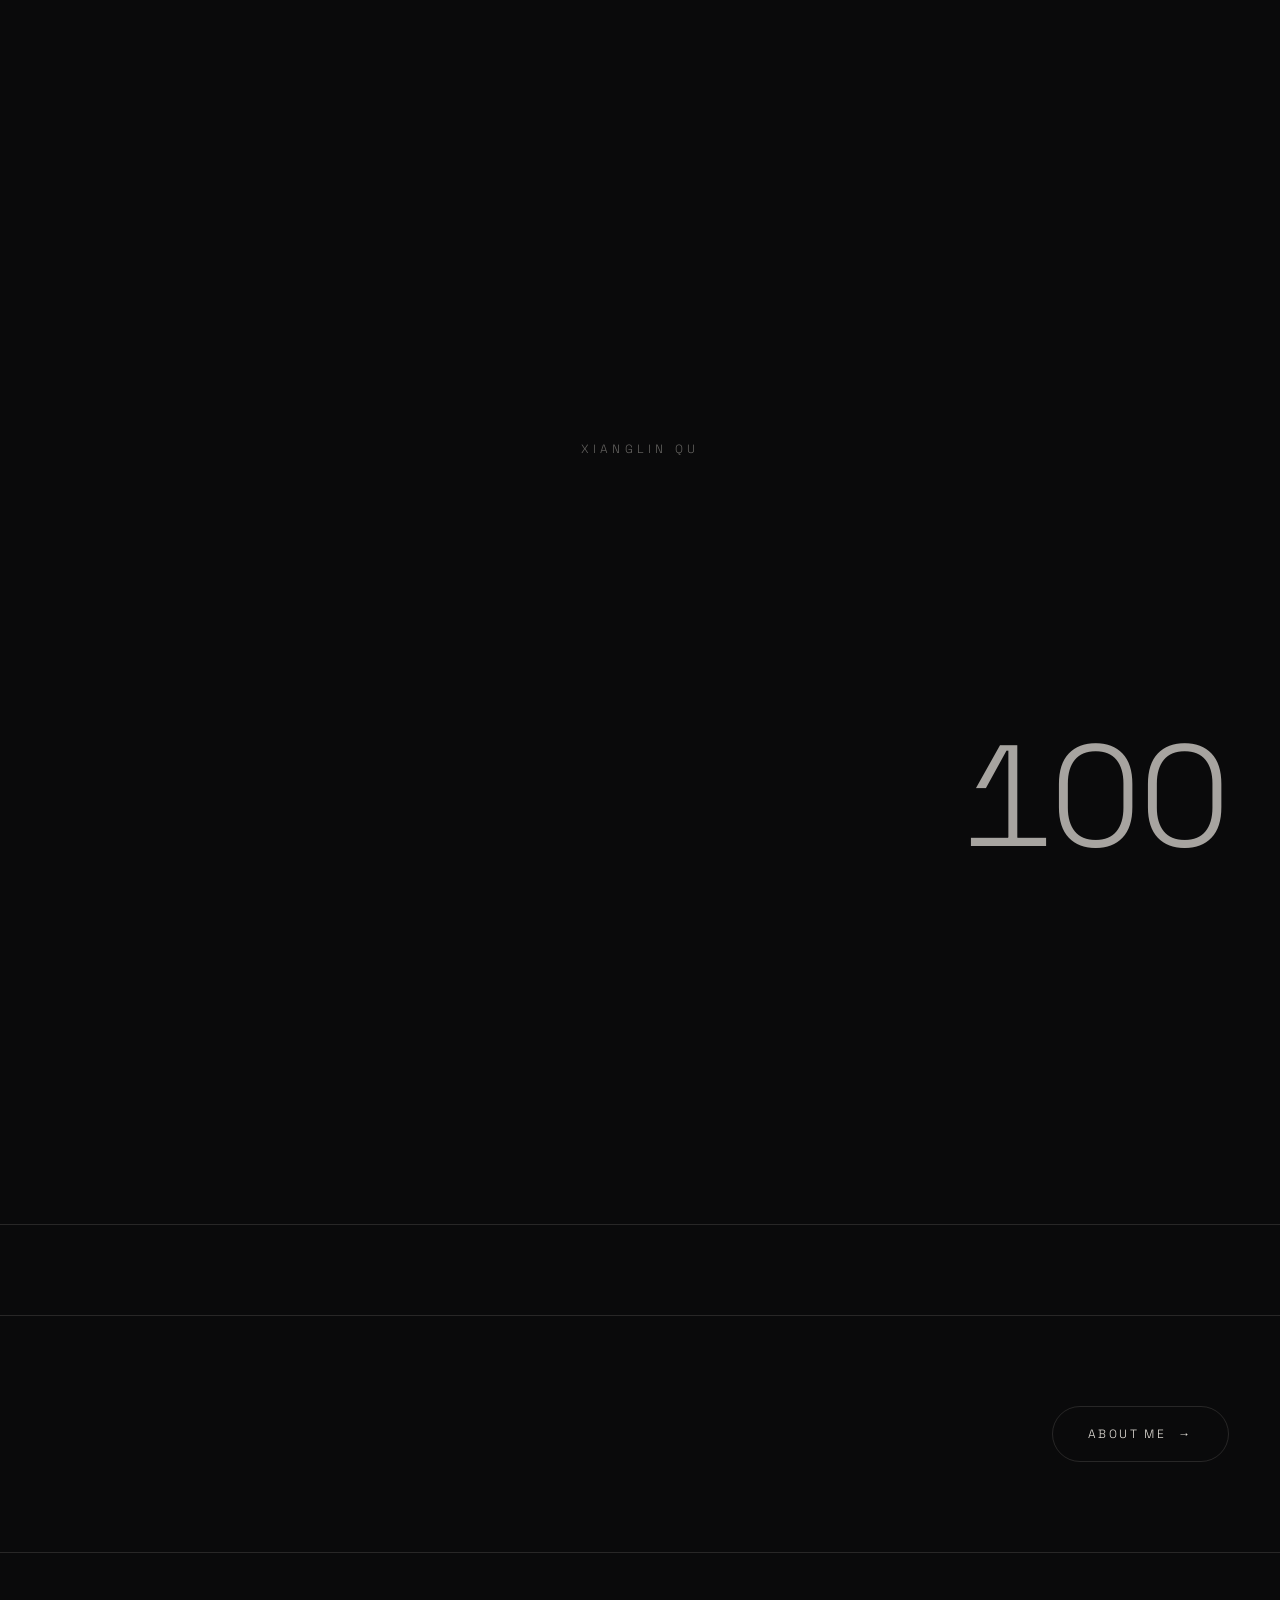
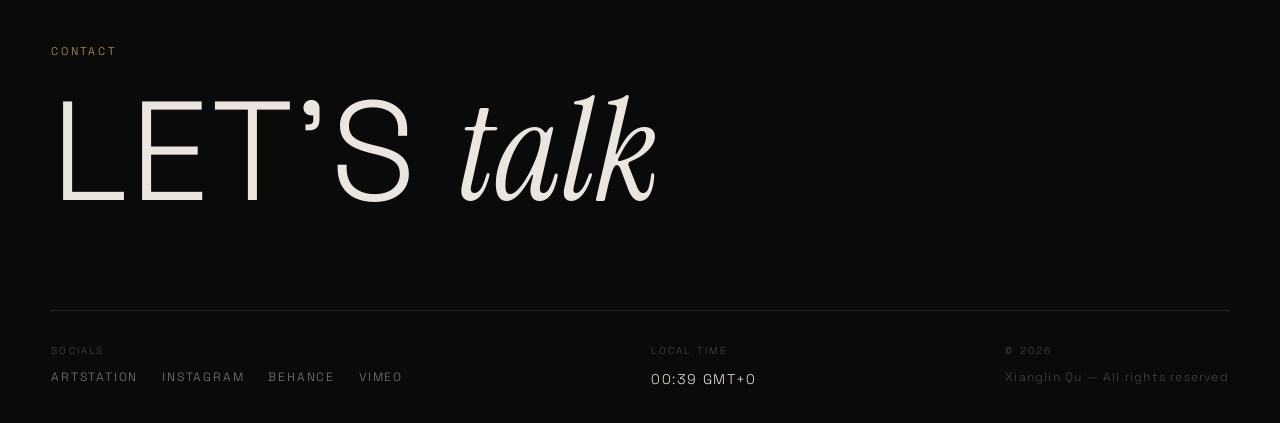
==== commit 860f9e0c: "update: index.html" ====
--- a/index.html
+++ b/index.html
@@ -11,8 +11,11 @@
 
   <!-- Preloader -->
   <div class="preloader" id="preloader" aria-hidden="true">
-    <div class="preloader__count" id="preloader-count">00</div>
-    <div class="preloader__name" id="preloader-name"></div>
+    <div class="preloader__inner">
+      <div class="preloader__name" id="preloader-name"></div>
+      <div class="preloader__line"><span class="preloader__bar" id="preloader-bar"></span></div>
+      <div class="preloader__count" id="preloader-count">000</div>
+    </div>
   </div>
 
   <!-- Custom cursor -->
--- a/css/style.css
+++ b/css/style.css
@@ -263,6 +263,11 @@
   color: var(--ink-dim); font-size: clamp(.8rem, 1.1vw, .95rem);
   letter-spacing: .3em; text-transform: uppercase;
 }
+.hero__sub {
+  margin-top: clamp(.75rem, 1.8vh, 1.25rem);
+  color: var(--ink-faint); font-size: clamp(.6875rem, .85vw, .8125rem);
+  letter-spacing: .28em; text-transform: uppercase;
+}
 .line-mask { display: block; overflow: hidden; }
 .line-mask > span { display: inline-block; transform: translateY(120%); }
 
@@ -294,37 +299,37 @@
 .section-head__count { font-size: .6875rem; letter-spacing: .15em; color: var(--ink-faint); font-variant-numeric: tabular-nums; }
 
 /* ============================================================
-   FEATURED — full-bleed cards
+   SELECTED WORKS — 全宽大图卡
    ============================================================ */
 .featured { padding: var(--pad-y) 0 clamp(3rem, 8vh, 6rem); }
 .featured__list { display: flex; flex-direction: column; gap: clamp(4rem, 12vh, 9rem); }
 
-.featured-card { display: block; padding: 0 var(--pad-x); }
-.featured-card__media {
+.selected-card { display: block; padding: 0 var(--pad-x); }
+.selected-card__media {
   position: relative; overflow: hidden;
   aspect-ratio: 16 / 8.5;
   background: var(--bg-2);
 }
-.featured-card__media img, .featured-card__media video {
+.selected-card__media img, .selected-card__media video {
   position: absolute; inset: 0; width: 100%; height: 100%; object-fit: cover;
   transform: scale(1.06);
   transition: transform 1.2s var(--ease-out), opacity .7s;
   opacity: 1;
 }
-.featured-card__media video { opacity: 0; }
-.featured-card:hover .featured-card__media img { opacity: 0; }
-.featured-card:hover .featured-card__media video { opacity: 1; }
-.featured-card:hover .featured-card__media img,
-.featured-card:hover .featured-card__media video { transform: scale(1); }
+.selected-card__media video { opacity: 0; }
+.selected-card:hover .selected-card__media img { opacity: 0; }
+.selected-card:hover .selected-card__media video { opacity: 1; }
+.selected-card:hover .selected-card__media img,
+.selected-card:hover .selected-card__media video { transform: scale(1); }
 @media (hover: none) {
-  .featured-card__media video { display: none; }
-}
-.featured-card__media::after {
+  .selected-card__media video { display: none; }
+}
+.selected-card__media::after {
   content: ""; position: absolute; inset: 0;
   background: linear-gradient(to top, rgba(10,10,11,.45), transparent 45%);
   pointer-events: none;
 }
-.featured-card__play {
+.selected-card__play {
   position: absolute; top: 50%; left: 50%; z-index: 2;
   width: clamp(72px, 8vw, 110px); height: clamp(72px, 8vw, 110px);
   margin: calc(clamp(72px, 8vw, 110px) / -2) 0 0 calc(clamp(72px, 8vw, 110px) / -2);
@@ -335,73 +340,207 @@
   transition: transform .6s var(--ease-out), background-color .5s;
   pointer-events: none;
 }
-.featured-card:hover .featured-card__play { transform: scale(1.12); background: rgba(10,10,11,.25); }
-
-.featured-card__row {
+.selected-card:hover .selected-card__play { transform: scale(1.12); background: rgba(10,10,11,.25); }
+
+.selected-card__row {
   display: flex; align-items: baseline; justify-content: space-between; gap: 1rem;
   margin-top: 1.25rem;
 }
-.featured-card__title {
+.selected-card__title {
   font-size: clamp(1.4rem, 2.6vw, 2.2rem); font-weight: 300;
   text-transform: uppercase; letter-spacing: .03em;
 }
-.featured-card__cat { font-size: .6875rem; letter-spacing: .2em; text-transform: uppercase; color: var(--ink-dim); }
-.featured-card__meta {
+.selected-card__num {
+  font-size: .6875rem; font-weight: 400; letter-spacing: .15em;
+  color: var(--accent); margin-right: 1rem;
+  font-variant-numeric: tabular-nums;
+}
+.selected-card__cat { font-size: .6875rem; letter-spacing: .2em; text-transform: uppercase; color: var(--ink-dim); text-align: right; }
+.selected-card__meta {
   display: flex; gap: 2rem; margin-top: .5rem;
   font-size: .6875rem; letter-spacing: .15em; text-transform: uppercase; color: var(--ink-faint);
 }
 
 /* ============================================================
-   RECENT — row list with floating preview
-   ============================================================ */
-.recent { padding: clamp(3rem, 8vh, 6rem) 0 var(--pad-y); position: relative; }
-.recent__list { border-top: 1px solid var(--line); }
-.work-row {
-  position: relative;
+   EXPLORE BY DISCIPLINE — 方向入口行
+   ============================================================ */
+.disciplines { padding: clamp(3rem, 8vh, 6rem) 0 var(--pad-y); }
+.disc-list { border-top: 1px solid var(--line); }
+.disc-row {
   display: grid;
-  grid-template-columns: 3.5rem 1fr auto auto 3rem;
+  grid-template-columns: 4.5rem 1fr auto 3rem;
   align-items: center; gap: clamp(1rem, 3vw, 3rem);
-  padding: clamp(1.4rem, 3vh, 2.2rem) var(--pad-x);
+  padding: clamp(1.8rem, 4.5vh, 3rem) var(--pad-x);
   border-bottom: 1px solid var(--line);
-  transition: padding-left .5s var(--ease-out);
-}
-.work-row:hover { padding-left: calc(var(--pad-x) + 1rem); }
-.work-row__num { font-size: .6875rem; letter-spacing: .15em; color: var(--ink-faint); font-variant-numeric: tabular-nums; }
-.work-row__title {
-  font-size: clamp(1.5rem, 4vw, 3.2rem); font-weight: 300;
+  transition: padding-left .5s var(--ease-out), background-color .5s;
+}
+.disc-row:hover { padding-left: calc(var(--pad-x) + 1.25rem); background: var(--bg-2); }
+.disc-row__num { font-size: .6875rem; letter-spacing: .15em; color: var(--accent); font-variant-numeric: tabular-nums; }
+.disc-row__title {
+  font-size: clamp(1.6rem, 4.5vw, 3.6rem); font-weight: 300;
   text-transform: uppercase; letter-spacing: .02em; line-height: 1.05;
-  color: var(--ink-dim);
-  transition: color .5s;
-}
-.work-row:hover .work-row__title { color: var(--ink); }
-.work-row__title em { font-family: var(--font-serif); font-style: italic; text-transform: none; letter-spacing: 0; }
-.work-row__cat, .work-row__year {
-  font-size: .6875rem; letter-spacing: .2em; text-transform: uppercase; color: var(--ink-faint);
-}
-.work-row__arrow {
-  justify-self: end;
-  font-size: 1.1rem; color: var(--ink-dim);
+  color: var(--ink-dim); transition: color .5s;
+}
+.disc-row:hover .disc-row__title { color: var(--ink); }
+.disc-row__note { font-size: .6875rem; letter-spacing: .18em; text-transform: uppercase; color: var(--ink-faint); }
+.disc-row__arrow {
+  justify-self: end; font-size: 1.2rem; color: var(--ink-dim);
   opacity: 0; transform: translateX(-12px);
   transition: opacity .5s, transform .5s var(--ease-out);
 }
-.work-row:hover .work-row__arrow { opacity: 1; transform: translateX(0); }
-
-/* floating preview window */
-.work-preview {
-  position: fixed; z-index: 60; top: 0; left: 0;
-  width: clamp(260px, 24vw, 420px); aspect-ratio: 16 / 10;
+.disc-row:hover .disc-row__arrow { opacity: 1; transform: translateX(0); }
+
+/* ============================================================
+   STUDIES GRID — 作品网格（VFX Studies / AI 实验 / Cinematics）
+   ============================================================ */
+.studies-grid {
+  display: grid; grid-template-columns: repeat(2, 1fr);
+  gap: clamp(2.5rem, 6vh, 4rem) clamp(1.5rem, 3vw, 2.5rem);
+  padding: 0 var(--pad-x);
+}
+.study-cell { display: block; }
+.study-cell__media {
+  position: relative; overflow: hidden;
+  aspect-ratio: 16 / 9; background: var(--bg-2);
+}
+.study-cell__media img, .study-cell__media video {
+  position: absolute; inset: 0; width: 100%; height: 100%; object-fit: cover;
+  transform: scale(1.05);
+  transition: transform 1.2s var(--ease-out), opacity .6s;
+}
+.study-cell__media video { opacity: 0; }
+.study-cell:hover .study-cell__media video { opacity: 1; }
+.study-cell:hover .study-cell__media img,
+.study-cell:hover .study-cell__media video { transform: scale(1); }
+@media (hover: none) { .study-cell__media video { display: none; } }
+.study-cell__play {
+  position: absolute; right: 1rem; bottom: 1rem; z-index: 2;
+  width: 52px; height: 52px; border-radius: 50%;
+  border: 1px solid rgba(234,230,223,.5);
+  display: flex; align-items: center; justify-content: center;
+  font-size: .55rem; letter-spacing: .12em; text-transform: uppercase;
+  color: var(--ink); background: rgba(10,10,11,.3); backdrop-filter: blur(6px);
+  opacity: 0; transform: translateY(6px);
+  transition: opacity .5s, transform .5s var(--ease-out);
   pointer-events: none;
-  overflow: hidden;
-  opacity: 0;
-  transform: translate(-50%, -50%) scale(.85) rotate(-2deg);
-  will-change: transform;
-}
-.work-preview__img, .work-preview__video {
+}
+.study-cell:hover .study-cell__play { opacity: 1; transform: translateY(0); }
+.study-cell__row {
+  display: flex; align-items: baseline; gap: 1rem;
+  margin-top: 1rem;
+}
+.study-cell__num { font-size: .6875rem; letter-spacing: .15em; color: var(--accent); font-variant-numeric: tabular-nums; }
+.study-cell__title { font-size: clamp(1.05rem, 1.7vw, 1.4rem); font-weight: 300; text-transform: uppercase; letter-spacing: .03em; }
+.study-cell__meta {
+  display: flex; justify-content: space-between; gap: 1rem; margin-top: .4rem;
+  font-size: .6875rem; letter-spacing: .15em; text-transform: uppercase; color: var(--ink-faint);
+}
+
+/* ============================================================
+   AI FILM — 原创作品大卡
+   ============================================================ */
+.originals-list { padding: 0 var(--pad-x); margin-bottom: var(--pad-y); }
+.original-card { display: block; }
+.original-card__media {
+  position: relative; overflow: hidden;
+  aspect-ratio: 16 / 7; background: var(--bg-2);
+}
+.original-card__media img, .original-card__media video {
   position: absolute; inset: 0; width: 100%; height: 100%; object-fit: cover;
-}
-.work-preview__video { opacity: 0; transition: opacity .4s; }
-.work-preview.is-media-ready .work-preview__video { opacity: 1; }
-@media (pointer: coarse) { .work-preview { display: none; } }
+  transform: scale(1.05); transition: transform 1.2s var(--ease-out), opacity .6s;
+}
+.original-card__media video { opacity: 0; }
+.original-card:hover .original-card__media video { opacity: 1; }
+.original-card:hover .original-card__media img,
+.original-card:hover .original-card__media video { transform: scale(1); }
+@media (hover: none) { .original-card__media video { display: none; } }
+.original-card__row {
+  display: flex; align-items: baseline; justify-content: space-between; gap: 1rem;
+  margin-top: 1.25rem;
+}
+.original-card__title { font-size: clamp(1.6rem, 3.4vw, 2.8rem); font-weight: 300; text-transform: uppercase; letter-spacing: .02em; }
+.original-card__sub { font-size: .6875rem; letter-spacing: .2em; text-transform: uppercase; color: var(--ink-dim); text-align: right; }
+
+/* ============================================================
+   DISCIPLINE 方向页
+   ============================================================ */
+.dp-hero {
+  min-height: 62svh;
+  display: flex; flex-direction: column; justify-content: flex-end;
+  padding: calc(var(--nav-h) + 2rem) var(--pad-x) clamp(2.5rem, 6vh, 4rem);
+}
+.dp-hero__cat { color: var(--accent); margin-bottom: 1.25rem; }
+.dp-hero__title {
+  font-size: clamp(2.6rem, 9vw, 8.5rem);
+  font-weight: 300; line-height: .98; text-transform: uppercase; letter-spacing: .01em;
+}
+.dp-hero__title .row { display: block; overflow: hidden; }
+.dp-hero__title .row > span { display: inline-block; transform: translateY(110%); }
+.dp-hero__desc {
+  margin-top: 1.75rem; max-width: 62ch;
+  color: var(--ink-dim); font-size: clamp(.95rem, 1.15vw, 1.1rem); line-height: 1.7;
+}
+.dp-body { padding-bottom: var(--pad-y); }
+.dp-body > .wp-section-head { margin-top: var(--pad-y); }
+
+/* ============================================================
+   旗舰案例附加组件（分集 / 概念 / 过程 / 通用 Section）
+   ============================================================ */
+.wp-section { padding: clamp(3rem, 9vh, 6rem) var(--pad-x) 0; }
+.wp-section:last-child { padding-bottom: var(--pad-y); }
+.ep-block { margin-bottom: clamp(2.5rem, 6vh, 4rem); }
+.ep-block__label {
+  font-size: .6875rem; letter-spacing: .25em; text-transform: uppercase;
+  color: var(--ink-dim); margin-bottom: 1rem;
+}
+.concept-list { max-width: 980px; }
+.concept-row {
+  display: grid; grid-template-columns: minmax(9rem, 16rem) 1fr; gap: 2rem;
+  padding: 1.6rem 0; border-bottom: 1px solid var(--line);
+  align-items: baseline;
+}
+.concept-row:first-child { border-top: 1px solid var(--line); }
+.concept-row__k { font-size: .6875rem; letter-spacing: .22em; text-transform: uppercase; color: var(--ink-faint); }
+.concept-row__v { font-size: clamp(1.05rem, 1.7vw, 1.4rem); font-weight: 300; line-height: 1.55; }
+.process-list { max-width: 1100px; }
+.process-row {
+  display: grid; grid-template-columns: 3.5rem 1fr 1.5fr; gap: 2rem;
+  padding: 1.7rem 0; border-bottom: 1px solid var(--line);
+  align-items: baseline;
+}
+.process-row:first-child { border-top: 1px solid var(--line); }
+.process-row__num { font-size: .6875rem; letter-spacing: .15em; color: var(--accent); font-variant-numeric: tabular-nums; }
+.process-row__title { font-size: clamp(1.05rem, 1.9vw, 1.5rem); font-weight: 300; text-transform: uppercase; letter-spacing: .03em; }
+.process-row__text { color: var(--ink-dim); font-size: .9375rem; line-height: 1.75; }
+
+/* ============================================================
+   LIGHTBOX — 网格条目放大播放
+   ============================================================ */
+.lightbox {
+  position: fixed; inset: 0; z-index: 250;
+  background: rgba(10,10,11,.96);
+  display: flex; flex-direction: column; align-items: center; justify-content: center;
+  padding: clamp(1rem, 4vw, 3rem);
+  opacity: 0; pointer-events: none;
+  transition: opacity .45s var(--ease-out);
+}
+.lightbox.is-open { opacity: 1; pointer-events: auto; }
+.lightbox__stage { width: min(92vw, 1500px); }
+.lightbox__stage video { width: 100%; max-height: 80svh; display: block; background: #000; }
+.lightbox__cap {
+  width: min(92vw, 1500px);
+  display: flex; justify-content: space-between; gap: 1rem;
+  margin-top: 1rem;
+  font-size: .6875rem; letter-spacing: .2em; text-transform: uppercase; color: var(--ink-dim);
+}
+.lightbox__close {
+  position: absolute; top: clamp(1rem, 3vh, 2rem); right: clamp(1rem, 3vw, 2.5rem);
+  width: 44px; height: 44px; border-radius: 50%;
+  border: 1px solid rgba(234,230,223,.4); color: var(--ink);
+  font-size: .9rem;
+  transition: border-color .4s, transform .4s var(--ease-out);
+}
+.lightbox__close:hover { border-color: rgba(234,230,223,.8); transform: rotate(90deg); }
 
 /* ============================================================
    ABOUT STRIP
@@ -619,6 +758,7 @@
    INFO PAGE
    ============================================================ */
 .infopage { min-height: 100svh; padding-top: calc(var(--nav-h) + clamp(3rem, 10vh, 7rem)); }
+.aboutpage { min-height: 100svh; padding-top: calc(var(--nav-h) + clamp(3rem, 10vh, 7rem)); padding-bottom: var(--pad-y); }
 .info-intro { padding: 0 var(--pad-x) var(--pad-y); }
 .info-intro__text {
   font-size: clamp(1.8rem, 4.6vw, 4rem);
@@ -674,9 +814,9 @@
   .hero__title { font-size: clamp(3rem, 16.5vw, 6rem); }
   .hero__foot { flex-direction: column; align-items: flex-start; gap: .6rem; }
   .hero__foot-scroll { display: none; }
-  .work-row { grid-template-columns: 2.2rem 1fr auto; }
-  .work-row__cat, .work-row__arrow { display: none; }
-  .work-row__year { justify-self: end; }
+  .studies-grid { grid-template-columns: 1fr; }
+  .disc-row { grid-template-columns: 2.5rem 1fr 2rem; }
+  .disc-row__note { display: none; }
   .footer__meta { grid-template-columns: 1fr; gap: 1.5rem; }
   .wp-pn { grid-template-columns: 1fr; }
   .wp-pn__link--next { border-left: 0; border-top: 1px solid var(--line); align-items: flex-start; text-align: left; }
@@ -684,10 +824,13 @@
   .info-cap__detail { grid-column: 2; }
   .info-list__row { grid-template-columns: auto 1fr; }
   .info-list__where { grid-column: 2; text-align: left; }
+  .concept-row { grid-template-columns: 1fr; gap: .5rem; }
+  .process-row { grid-template-columns: 1fr; gap: .4rem; }
+  .selected-card__cat { display: none; }
 }
 
 @media (max-width: 480px) {
-  .featured-card__row { flex-direction: column; gap: .3rem; }
+  .selected-card__row { flex-direction: column; gap: .3rem; }
   .wp-meta { grid-template-columns: 1fr 1fr; gap: 1.25rem; }
   .wp-credits__row { grid-template-columns: 1fr; gap: .3rem; }
   .wp-credits__name { text-align: left; }
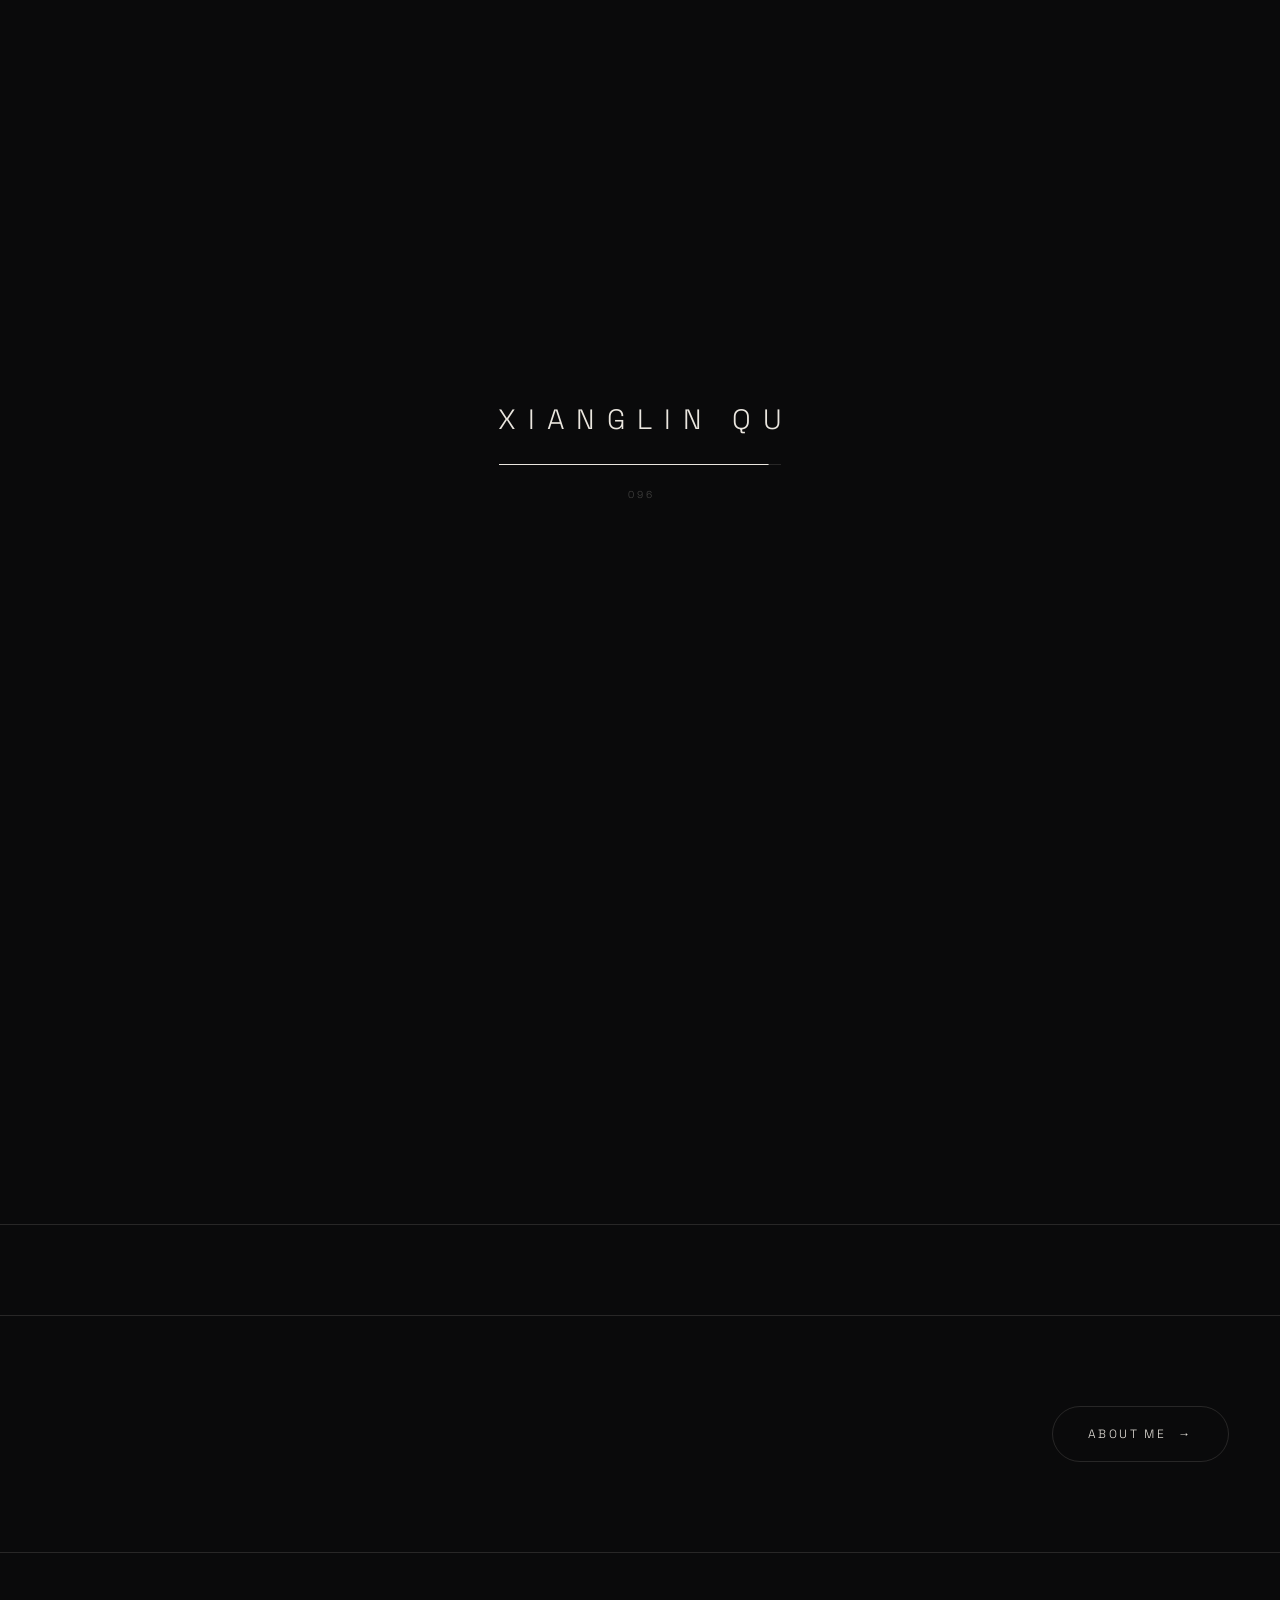
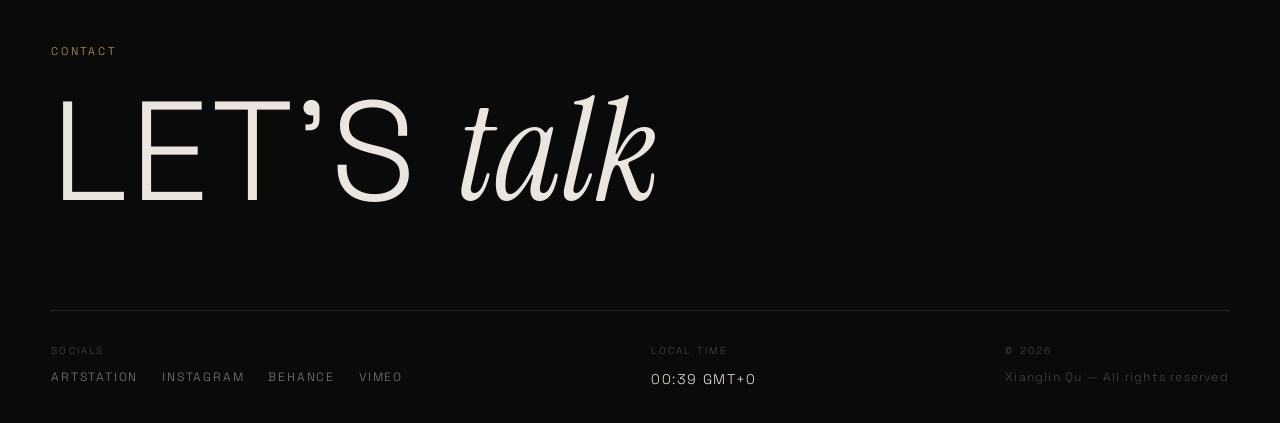
==== commit 89f6fcae: "update: index.html" ====
--- a/index.html
+++ b/index.html
@@ -36,6 +36,9 @@
         <span class="lang-switch__sep">/</span>
         <button class="lang-switch__btn" data-lang="zh" data-cursor="hover">中</button>
       </div>
+      <a class="nav__home" href="index.html" aria-label="Home" title="Home" data-cursor="hover">
+        <svg viewBox="0 0 24 24" fill="none" stroke="currentColor" stroke-width="1.5" stroke-linecap="round" stroke-linejoin="round"><path d="M3 11.5 12 4l9 7.5"/><path d="M5.5 10.5V20h13v-9.5"/></svg>
+      </a>
     </div>
     <button class="nav__burger" id="nav-burger" aria-label="Open menu" aria-expanded="false" data-cursor="hover">
       <span></span><span></span>
--- a/css/style.css
+++ b/css/style.css
@@ -102,16 +102,34 @@
   display: flex; align-items: center; justify-content: center;
 }
 .preloader.is-done { pointer-events: none; }
+.preloader__inner {
+  display: flex; flex-direction: column; align-items: center;
+  gap: clamp(1rem, 2.5vh, 1.5rem);
+}
 .preloader__name {
-  font-size: .75rem; letter-spacing: .35em; text-transform: uppercase;
-  color: var(--ink-dim);
-  opacity: 0; transform: translateY(12px);
+  font-size: clamp(1.1rem, 2.4vw, 1.75rem); font-weight: 300;
+  letter-spacing: .42em; text-transform: uppercase;
+  text-indent: .42em;               /* 抵消末字符字距，视觉居中 */
+  color: var(--ink);
+  opacity: 0; transform: translateY(14px);
+  white-space: nowrap;
+}
+.preloader__line {
+  width: clamp(160px, 22vw, 300px); height: 1px;
+  background: var(--line);
+  opacity: 0;
+}
+.preloader__bar {
+  display: block; width: 100%; height: 100%;
+  background: var(--ink);
+  transform: scaleX(0); transform-origin: left center;
+  will-change: transform;
 }
 .preloader__count {
-  position: absolute; right: var(--pad-x); bottom: 2rem;
-  font-size: clamp(4rem, 12vw, 9rem); font-weight: 300; line-height: 1;
-  color: var(--ink); opacity: .9;
+  font-size: .625rem; letter-spacing: .3em; text-indent: .3em;
+  color: var(--ink-faint);
   font-variant-numeric: tabular-nums;
+  opacity: 0;
 }
 
 /* ============================================================
